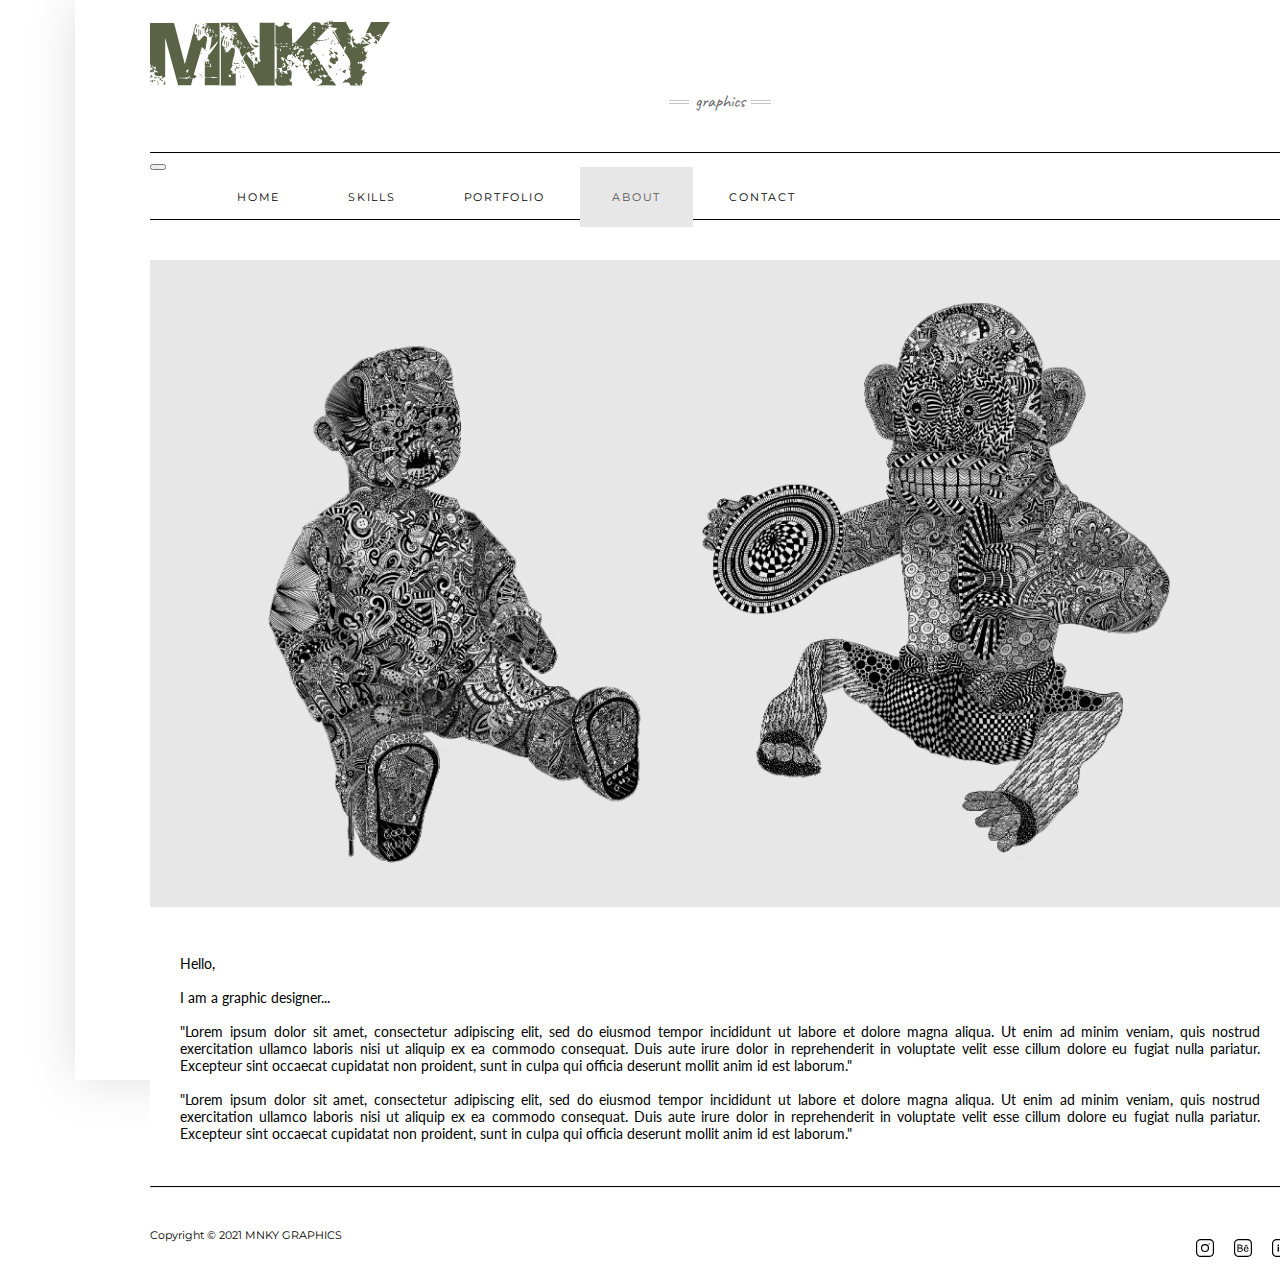
==== about.html @ 51995ade "mnkygraphicsalgus" ====
<!doctype html>
<html lang="en">

<head>
    <!-- Required meta tags -->
    <meta charset="utf-8">
    <meta name="viewport" content="width=device-width, initial-scale=1 shrink-to-fit=no ">
    <!-- Bootstrap CSS -->
    <link href="https://cdn.jsdelivr.net/npm/bootstrap@5.0.0-beta2/dist/css/bootstrap.min.css" rel="stylesheet" integrity="sha384-BmbxuPwQa2lc/FVzBcNJ7UAyJxM6wuqIj61tLrc4wSX0szH/Ev+nYRRuWlolflfl" crossorigin="anonymous">

    <link rel="preconnect" href="https://fonts.gstatic.com ">
    <link href="https://fonts.googleapis.com/css2?family=Caveat&family=Lato&family=Montserrat&family=Open+Sans&display=swap " rel="stylesheet ">
    <link href="styles.css" rel="stylesheet ">
    <title>MNKYgraphics About</title>
</head>

<body>

    <div class="main-wrapper ">
        <div class="container ">

            <!-- Header -->
            <div class="header " role="banner ">
                <div class="logo ">
                    <a href="index.html " class="logo "><img class="d-block mx-auto mb-4 " src="mnky.svg " alt width="240px " height="66px "></a>
                </div>
                <div class="tagline ">
                    <p>GRAPHICS</p>
                </div>
            </div>

            <!--Navbar-->
            <nav class="navbar navbar-expand-lg " role="navigation " aria-label="Main navigation ">
                <button class="navbar-toggler " type="button " data-toggle="collapse " data-target="#navbarsExample10 " aria-controls="navbarsExample10 " aria-expanded="false " aria-label="Toggle navigation ">
            </button>
                <div class="collapse navbar-collapse justify-content-md-center " id="navbarSupportedContent ">
                    <ul class="navbar-nav ">
                        <li class="nav-item ">
                            <a class="nav-link " href="index.html">HOME</a>
                        </li>
                        <li class="nav-item ">
                            <a class="nav-link " href="skills.html">SKILLS</a>
                        </li>
                        <li class="nav-item ">
                            <a class="nav-link " href="portfolio.html">PORTFOLIO</a>
                        </li>
                        <li class="nav-item active ">
                            <a class="nav-link " href="about.html">ABOUT</a>
                        </li>
                        <li class="nav-item ">
                            <a class="nav-link " href="contact.html">CONTACT</a>
                        </li>
                    </ul>
                </div>
            </nav>

            <!--Frontpage picture-->
            <div class="frontpage-banner">
                <div class="col-md-12 ">
                    <embed src="goodguys1.svg " class="responsive " width="1140px ">
                </div>
            </div>

            <!--Text block-->
            <div class="row ">
                <div class="col-md-12 ">
                    <div class=" text-block ">
                        <p class="about-text ">Hello, <br><br>I am a graphic designer... <br><br>"Lorem ipsum dolor sit amet, consectetur adipiscing elit, sed do eiusmod tempor incididunt ut labore et dolore magna aliqua. Ut enim ad minim veniam, quis nostrud exercitation ullamco
                            laboris nisi ut aliquip ex ea commodo consequat. Duis aute irure dolor in reprehenderit in voluptate velit esse cillum dolore eu fugiat nulla pariatur. Excepteur sint occaecat cupidatat non proident, sunt in culpa qui officia
                            deserunt mollit anim id est laborum." <br><br>"Lorem ipsum dolor sit amet, consectetur adipiscing elit, sed do eiusmod tempor incididunt ut labore et dolore magna aliqua. Ut enim ad minim veniam, quis nostrud exercitation ullamco
                            laboris nisi ut aliquip ex ea commodo consequat. Duis aute irure dolor in reprehenderit in voluptate velit esse cillum dolore eu fugiat nulla pariatur. Excepteur sint occaecat cupidatat non proident, sunt in culpa qui officia
                            deserunt mollit anim id est laborum."

                        </p>
                    </div>
                </div>
            </div>

            <!--Line-->
            <hr>

            <!--Footer-->
            <div class="footer " role="contentinfo ">
                <div class="footer-copyright ">Copyright © 2021 <a href="http://mnkygraphics.com " target="_blank " title="by Maria Volkov ">MNKY GRAPHICS</a>
                    <div class="float-right ">

                        <!--My SVG social lincs-->
                        <ul class="social-links ">
                            <!--Instagram-->
                            <li>
                                <a class="social-links__link " href="https://www.instagram.com/mnkygraphics/ " rel="noopener nofollow " target="_blank " title="My instagram ">
                                    <svg xmlns="http://www.w3.org/2000/svg " width="18 " height="18 " viewBox="0 0 80.01 80.01 "><path d="M59.06,80H21.49c-.69,0-3.6-.2-4.19-.29A19.55,19.55,0,0,1,.64,64.52a26.31,26.31,0,0,1-.63-5c0-14,0-25.37.29-41.37C.4,12.89,3.53,7.55,7.71,4.29A21,21,0,0,1,21.12,0H57.67a36.4,36.4,0,0,1,5.22.31A19.25,19.25,0,0,1,75.78,7.79,21.09,21.09,0,0,1,80,21.07V59a23.81,23.81,0,0,1-.65,5.64c-1.93,7.7-6.8,12.62-14.48,14.69A31.65,31.65,0,0,1,59.06,80ZM5.16,40V58.66a23.21,23.21,0,0,0,.17,3,14.48,14.48,0,0,0,6.22,10.55,16.28,16.28,0,0,0,9.61,2.69H58.81a21.8,21.8,0,0,0,2.8-.16A14.52,14.52,0,0,0,72.15,68.5a16.19,16.19,0,0,0,2.7-9.5V21.05a20,20,0,0,0-.16-2.57,14.5,14.5,0,0,0-6.26-10.6A16.39,16.39,0,0,0,58.89,5.2H21.15a20.58,20.58,0,0,0-2.72.16,14.47,14.47,0,0,0-10.6,6.28A16.2,16.2,0,0,0,5.16,21.1Q5.18,30.52,5.16,40Z
                " transform="translate(-0.01 0.01) "/><path d="M39.92,58A18,18,0,1,1,58,40.07,18,18,0,0,1,39.92,58ZM52.78,40A12.77,12.77,0,1,0,40,52.78,12.77,12.77,0,0,0,52.78,40Z " transform="translate(-0.01 0.01) "/><path d="M60.87,21.75a2.61,2.61,0,1,1-2.62-2.61A2.61,2.61,0,0,1,60.87,21.75Z
                " transform="translate(-0.01 0.01) "/></svg></a>
                            </li>
                            <!--Behance-->
                            <li>
                                <a class="social-links__link " href="https://www.behance.net/mnkygraphics " target="_blank " title="My behance page ">
                                    <svg xmlns="http://www.w3.org/2000/svg " width="18 " height="18 " viewBox="0 0 80.01 80.01 "><path d="M59.06,80H21.49c-.69,0-3.6-.2-4.19-.28A19.57,19.57,0,0,1,.64,64.52a26.83,26.83,0,0,1-.63-5c0-14,0-25.33.29-41.32C.4,12.88,3.53,7.55,7.71,4.29A21,21,0,0,1,21.12,0H57.67a37.91,37.91,0,0,1,5.22.32A19.21,19.21,0,0,1,75.78,7.79,21.09,21.09,0,0,1,80,21.07V59a23.81,23.81,0,0,1-.65,5.64c-1.93,7.71-6.8,12.62-14.48,14.69A31.65,31.65,0,0,1,59.06,80ZM5.16,40V58.65a23.21,23.21,0,0,0,.17,3A14.4,14.4,0,0,0,11.55,72.2a16.45,16.45,0,0,0,9.61,2.7H58.82a20.14,20.14,0,0,0,2.8-.17A14.47,14.47,0,0,0,72.16,68.5,16.14,16.14,0,0,0,74.85,59V21a20,20,0,0,0-.16-2.57A14.52,14.52,0,0,0,68.42,7.83a16.46,16.46,0,0,0-9.54-2.68H21.15a20.59,20.59,0,0,0-2.72.17,14.51,14.51,0,0,0-10.6,6.27,16.28,16.28,0,0,0-2.67,9.46Q5.18,30.52,5.16,40Z
                " transform="translate(-0.01 0.02) "/><path d="M15.47,56.53V24.9a2.34,2.34,0,0,1,.45-.07H28.5a10.31,10.31,0,0,1,6.12,1.77A7.5,7.5,0,0,1,34,39.32l-.46.3A22.86,22.86,0,0,1,36.14,41a7.89,7.89,0,0,1,3,8.64c-1,3.91-3.61,6-7.51,6.61a28.13,28.13,0,0,1-4,.31H16.07Zm4.22-3.71h7.46a24.19,24.19,0,0,0,3.18-.16,5.3,5.3,0,0,0,3.89-8.22c-1.14-1.79-3-2.31-4.91-2.39-3-.11-6-.1-9-.14h-.66Zm0-14.67h6.44A35.2,35.2,0,0,0,29.69,38a4.29,4.29,0,0,0,3.89-3.2c.76-3.24-1-5.81-4.32-6-3.13-.17-6.28-.12-9.43-.16l-.16.09Z
                " transform="translate(-0.01 0.02) "/><path d="M64.63,46.06H47.46c.14,2.74.86,5.17,3.21,6.7a6.31,6.31,0,0,0,7.07.17,5.86,5.86,0,0,0,2.39-3.1.8.8,0,0,1,.95-.62l.1,0c1,.16,2.1.28,3.23.43a9.5,9.5,0,0,1-3.53,5.49c-3.64,2.75-10.84,2.65-14.31-1a10.75,10.75,0,0,1-2.87-5.69,17,17,0,0,1,.45-8.41,10,10,0,0,1,10.19-7,10,10,0,0,1,10,9.22C64.53,43.52,64.55,44.76,64.63,46.06ZM60.42,42.8c-.22-4-2.91-6.73-6.49-6.54a6.44,6.44,0,0,0-6.2,6.54Z
                " transform="translate(-0.01 0.02) "/><path d="M60.46,30.83h-13V27.72h13Z " transform="translate(-0.01 0.02) "/></svg></a>
                            </li>
                            <!--Linkedin-->
                            <li>
                                <a class="social-links__link " href="https://www.linkedin.com/in/maria-volkov/ " target="_blank " title="My professional network ">
                                    <svg xmlns="http://www.w3.org/2000/svg " width="18 " height="18 " viewBox="0 0 80.01 80.01 "><path d="M59.06,80H21.49c-.69,0-3.6-.2-4.19-.28A19.57,19.57,0,0,1,.64,64.52a26.83,26.83,0,0,1-.63-5c0-14,0-25.33.29-41.32C.4,12.88,3.53,7.55,7.71,4.29A21,21,0,0,1,21.12,0H57.67a37.91,37.91,0,0,1,5.22.32A19.21,19.21,0,0,1,75.78,7.79,21.09,21.09,0,0,1,80,21.07V59a23.81,23.81,0,0,1-.65,5.64c-1.93,7.71-6.8,12.62-14.48,14.69A31.65,31.65,0,0,1,59.06,80ZM5.16,40V58.65a23.21,23.21,0,0,0,.17,3A14.4,14.4,0,0,0,11.55,72.2a16.45,16.45,0,0,0,9.61,2.7H58.82a20.14,20.14,0,0,0,2.8-.17A14.47,14.47,0,0,0,72.16,68.5,16.14,16.14,0,0,0,74.85,59V21a20,20,0,0,0-.16-2.57A14.52,14.52,0,0,0,68.42,7.83a16.46,16.46,0,0,0-9.54-2.68H21.15a20.59,20.59,0,0,0-2.72.17,14.51,14.51,0,0,0-10.6,6.27,16.28,16.28,0,0,0-2.67,9.46Q5.18,30.52,5.16,40Z
                " transform="translate(-0.01 0.02) "/><path d="M55.85,55.92H49.37V44.86a13.39,13.39,0,0,0-.18-2,3.2,3.2,0,0,0-3.43-3,3.78,3.78,0,0,0-.57.1A3.55,3.55,0,0,0,42,43.2a13.43,13.43,0,0,0-.21,2.28V55.91H35.39V34.71h6.35v2.81c.3-.39.5-.7.75-1a6.92,6.92,0,0,1,4.78-2.21A9.62,9.62,0,0,1,52,35a5.85,5.85,0,0,1,3.35,4.38,19.56,19.56,0,0,1,.47,3.82c.06,4.13,0,8.27,0,12.41A.93.93,0,0,1,55.85,55.92Z
                " transform="translate(-0.01 0.02) "/><path d="M24.67,34.71H31.2V55.92H24.67Z " transform="translate(-0.01 0.02) "/><path d="M31.88,28a3.86,3.86,0,1,1-3.83-3.89h0A3.87,3.87,0,0,1,31.88,28Z " transform="translate(-0.01 0.02) "/></svg></a>
                            </li>
                        </ul>
                    </div>
                </div>
            </div>
        </div>
    </div>

    <!-- Popper and Bootstrap JS -->
    <script src="https://cdn.jsdelivr.net/npm/@popperjs/core@2.6.0/dist/umd/popper.min.js " integrity="sha384-KsvD1yqQ1/1+IA7gi3P0tyJcT3vR+NdBTt13hSJ2lnve8agRGXTTyNaBYmCR/Nwi " crossorigin="anonymous "></script>
    <script src="https://cdn.jsdelivr.net/npm/bootstrap@5.0.0-beta2/dist/js/bootstrap.min.js " integrity="sha384-nsg8ua9HAw1y0W1btsyWgBklPnCUAFLuTMS2G72MMONqmOymq585AcH49TLBQObG " crossorigin="anonymous "></script>

</body>

</html>
---- styles.css ----
/* MAIN BACKGROUND */

.body {
    font-family: 'Lato', sans-serif;
    color: #545454;
    font-size: 14px;
}

@media (min-width: 1360px) {
    .main-wrapper {
        width: 1290px;
    }
}

@media (min-width: 992px) {
    .main-wrapper {
        width: 1040px;
    }
}

@media (min-width: 768px) {
    .main-wrapper {
        width: 820px;
    }
}

@media (min-width: 1200px) {
    .container {
        width: 1170px;
    }
}

@media (min-width: 992px) {
    .container {
        width: 970px;
    }
}

@media (min-width: 768px) {
    .container {
        width: 750px;
    }
}

div {
    display: block;
}


/* Background */

.main-wrapper {
    position: absolute;
    vertical-align: center;
    width: 1290px;
    height: 1080px;
    left: 75px;
    top: 0px;
    bottom: 0px;
    background: #ffffff;
    box-shadow: 0 0 50px rgb(0 0 0 / 13%);
}

.container {
    position: absolute;
    padding-left: 0;
    padding-right: 0;
    width: 1140px;
    height: 1080px;
    left: 75px;
    top: 0px;
    bottom: 0px;
    background: #ffffff
}

.container-fluid {
    background-color: #e7e7e7;
}


/* Row and col */

.row {
    padding-right: 0;
    padding-left: 0;
}

.col-md-4,
.col-md-5,
.col-md-6,
.col-md-7,
.col-md-12 {
    padding-right: 0;
    padding-left: 0;
}

.col-md-3 {
    background: #ffffff;
}

.col-md-12 {
    background: #ffffff;
}


/* Header*/

 ::before {
    box-sizing: border-box;
}

 ::after {
    box-sizing: border-box;
}

.header {
    padding-top: 20px;
    padding-bottom: 0px;
    padding-right: 0px;
    padding-left: 0px;
    display: block;
    margin-bottom: 40px;
}

.logo {
    vertical-align: middle;
}

.tagline {
    text-align: center;
}

.tagline p:before {
    position: absolute;
    content: "";
    left: 0;
    top: 50%;
    margin-top: -1px;
    width: 20px;
    height: 4px;
    border-top: 1px solid #c4c4c4;
    border-bottom: 1px solid #c4c4c4;
}

.tagline p {
    color: #646464;
    font-family: 'Caveat', cursive;
    font-size: 18px;
    text-transform: lowercase;
    display: inline-block;
    margin-top: 0px;
    margin-right: 0px;
    margin-bottom: 0px;
    margin-left: 0px;
    position: relative;
    padding-top: 0px;
    padding-right: 26px;
    padding-bottom: 0px;
    padding-left: 26px;
}

.tagline p:after {
    position: absolute;
    content: "";
    right: 0;
    top: 50%;
    margin-top: -1px;
    width: 20px;
    height: 4px;
    border-top: 1px solid #c4c4c4;
    border-bottom: 1px solid #c4c4c4;
}


/* Navbar */

.navbar {
    margin: 0;
    border: 0;
    height: 68px;
    border-top: 1px solid #000;
    border-bottom: 1px solid #000;
    background: transparent;
    box-sizing: border-box;
    margin-bottom: 40px;
}

.button {
    cursor: pointer;
}

.navbar-expand-lg .navbar-nav .nav-link {
    padding-right: 2rem;
    padding-left: 2rem;
}

.navbar-collapse {
    padding-right: 15px;
    padding-left: 15px;
}

.navbar-nav>.active>a {
    color: #555;
    background-color: #e7e7e7;
}

.navbar-nav>li {
    display: inline-block;
    float: none;
}

.navbar-nav>li>a {
    color: #000;
    font-size: 11px;
    padding-top: 23px;
    padding-bottom: 23px;
    padding-left: 27px;
    padding-right: 27px;
    letter-spacing: 0.16em;
    font-family: 'Montserrat', sans-serif;
    text-transform: uppercase;
    font-weight: 400;
    line-height: 20px;
}


/* Skills blocks */

.card-body {
    height: 270px;
}

.card-body>h1 {
    padding-top: 23px;
    padding-bottom: 23px;
    color: #5C6244;
    text-align: center;
    font-size: 24px;
    letter-spacing: 0.16em;
    font-family: 'Lato', sans-serif;
    text-transform: uppercase;
    font-weight: 700;
}

.card-body>p {
    padding-left: 15px;
    padding-right: 15px;
    color: #000000;
    text-align: justify;
    font-size: 14px;
    font-family: 'Lato', sans-serif;
    font-weight: 400;
}

hr {
    border-top-color: #000;
    margin-top: 20px;
    margin-bottom: 20px;
    box-sizing: content-box;
    height: 0;
    margin-block-start: 0.6em;
    margin-block-end: 0.6em;
    overflow: hidden;
    border-width: 1px;
}


/* Copyright 2019-2021 MNKY GRAPHICS*/

.footer {
    bottom: 0;
    padding-top: 30px;
    padding-right: 0px;
    padding-bottom: 30px;
    padding-left: 0px;
}

.footer-copyright {
    text-align: left;
    color: #000;
    font-size: 11px;
    font-family: 'Montserrat', sans-serif;
    font-weight: 400;
}

a {
    color: #000;
    text-decoration: none;
    text-decoration-line: none;
    text-decoration-style: initial;
}


/* Social media links*/

.float-right {
    float: right!important;
    bottom: 0;
}

.social-links {
    list-style-type: none;
    display: flex;
    bottom: 0;
    padding-top: 0px;
    padding-right: 0px;
    padding-bottom: 0px;
    padding-left: 0px;
}

.social-links>li {
    padding-left: 20px;
}


/* Social media icons on a Contact page*/

.social-icons {
    padding-left: 0;
    list-style-type: none;
    display: flex;
    flex-wrap: nowrap;
}

.social-icons>li {
    padding-left: 30px;
    padding-right: 30px;
    padding-top: 30px;
    padding-bottom: 50px;
}


/* Text About-Contact*/

.about-text {
    color: #000000;
    font-size: 14px;
    font-family: 'Lato', sans-serif;
    text-align: justify;
    padding-left: 30px;
    padding-right: 30px;
    padding-top: 30px;
    padding-bottom: 30px;
}

.text-block {
    background-color: #ffffff;
}

.contact-text {
    color: #000000;
    font-size: 13px;
    font-family: 'Lato', sans-serif;
    padding-top: 120px;
    padding-left: 30px;
}
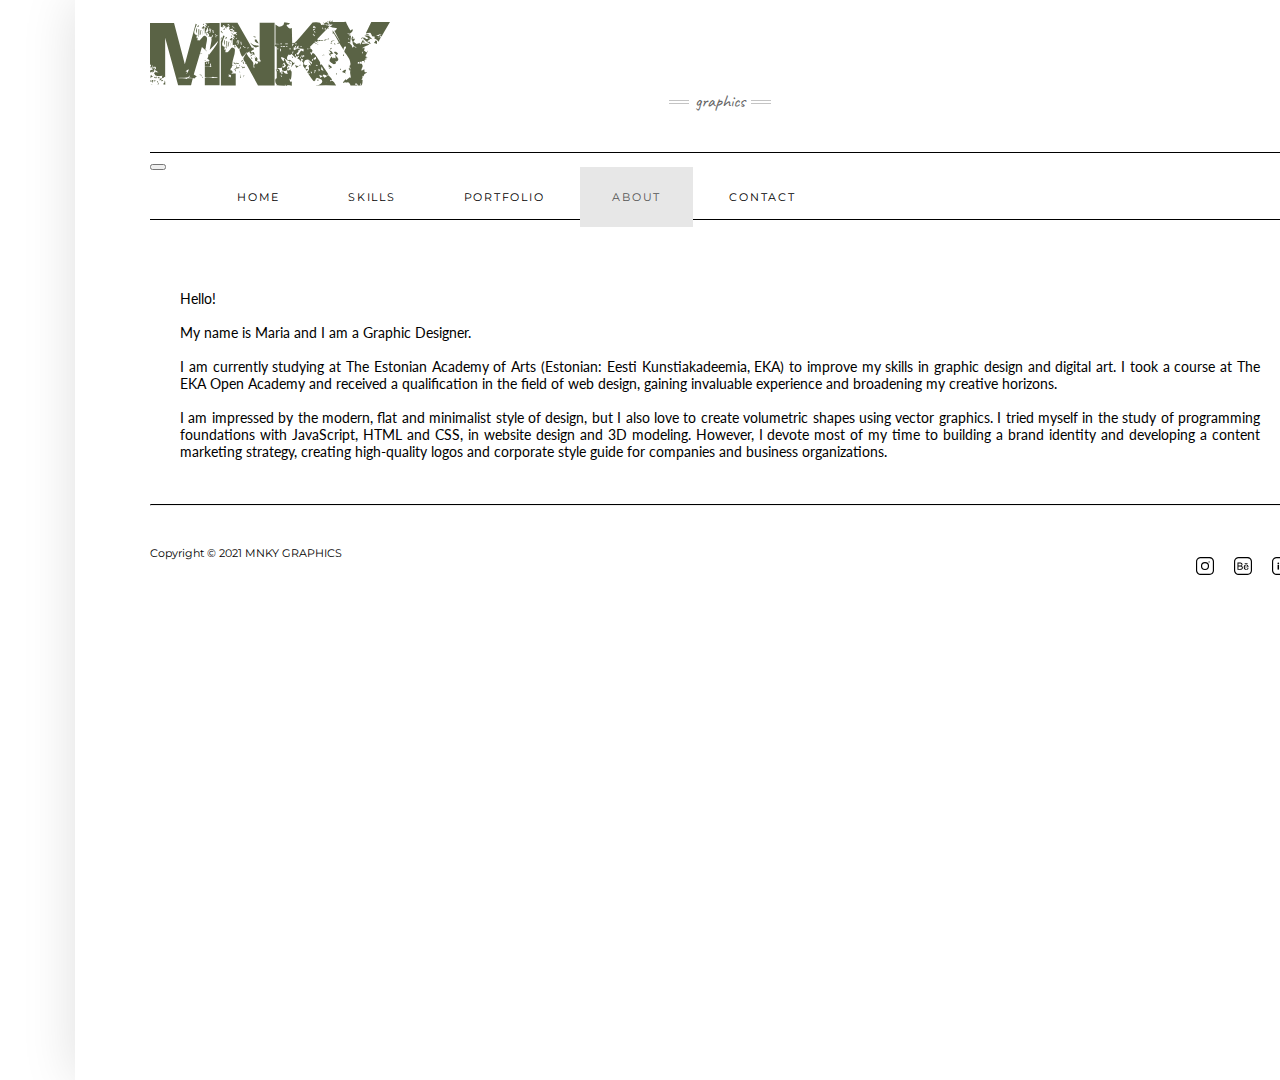
==== commit e777d5b0: "Update about.html" ====
--- a/about.html
+++ b/about.html
@@ -30,9 +30,9 @@
             </div>
 
             <!--Navbar-->
-            <nav class="navbar navbar-expand-lg " role="navigation " aria-label="Main navigation ">
-                <button class="navbar-toggler " type="button " data-toggle="collapse " data-target="#navbarsExample10 " aria-controls="navbarsExample10 " aria-expanded="false " aria-label="Toggle navigation ">
-            </button>
+            <nav class="navbar navbar-expand-lg navbar-light" role="navigation " aria-label="Main navigation ">
+                <button class="navbar-toggler " type="button " data-toggle="collapse " data-target="#navbarSupportedContent " aria-controls="navbarsExample10 " aria-expanded="false " aria-label="Toggle navigation ">
+                    <span class="navbar-toggler-icon"></span></button>
                 <div class="collapse navbar-collapse justify-content-md-center " id="navbarSupportedContent ">
                     <ul class="navbar-nav ">
                         <li class="nav-item ">
@@ -54,23 +54,14 @@
                 </div>
             </nav>
 
-            <!--Frontpage picture-->
-            <div class="frontpage-banner">
-                <div class="col-md-12 ">
-                    <embed src="goodguys1.svg " class="responsive " width="1140px ">
-                </div>
-            </div>
-
             <!--Text block-->
-            <div class="row ">
-                <div class="col-md-12 ">
+            <div class="row about-bg justify-content-center">
+                <div class="col-md-8 ">
                     <div class=" text-block ">
-                        <p class="about-text ">Hello, <br><br>I am a graphic designer... <br><br>"Lorem ipsum dolor sit amet, consectetur adipiscing elit, sed do eiusmod tempor incididunt ut labore et dolore magna aliqua. Ut enim ad minim veniam, quis nostrud exercitation ullamco
-                            laboris nisi ut aliquip ex ea commodo consequat. Duis aute irure dolor in reprehenderit in voluptate velit esse cillum dolore eu fugiat nulla pariatur. Excepteur sint occaecat cupidatat non proident, sunt in culpa qui officia
-                            deserunt mollit anim id est laborum." <br><br>"Lorem ipsum dolor sit amet, consectetur adipiscing elit, sed do eiusmod tempor incididunt ut labore et dolore magna aliqua. Ut enim ad minim veniam, quis nostrud exercitation ullamco
-                            laboris nisi ut aliquip ex ea commodo consequat. Duis aute irure dolor in reprehenderit in voluptate velit esse cillum dolore eu fugiat nulla pariatur. Excepteur sint occaecat cupidatat non proident, sunt in culpa qui officia
-                            deserunt mollit anim id est laborum."
-
+                        <p class="about-text ">Hello! <br><br>My name is Maria and I am a Graphic Designer. <br><br>I am currently studying at The Estonian Academy of Arts (Estonian: Eesti Kunstiakadeemia, EKA) to improve my skills in graphic design and digital art. I took
+                            a course at The EKA Open Academy and received a qualification in the field of web design, gaining invaluable experience and broadening my creative horizons.<br><br>I am impressed by the modern, flat and minimalist style of
+                            design, but I also love to create volumetric shapes using vector graphics. I tried myself in the study of programming foundations with JavaScript, HTML and CSS, in website design and 3D modeling. However, I devote most of my
+                            time to building a brand identity and developing a content marketing strategy, creating high-quality logos and corporate style guide for companies and business organizations.
                         </p>
                     </div>
                 </div>
@@ -121,4 +112,4 @@
 
 </body>
 
-</html>+</html>
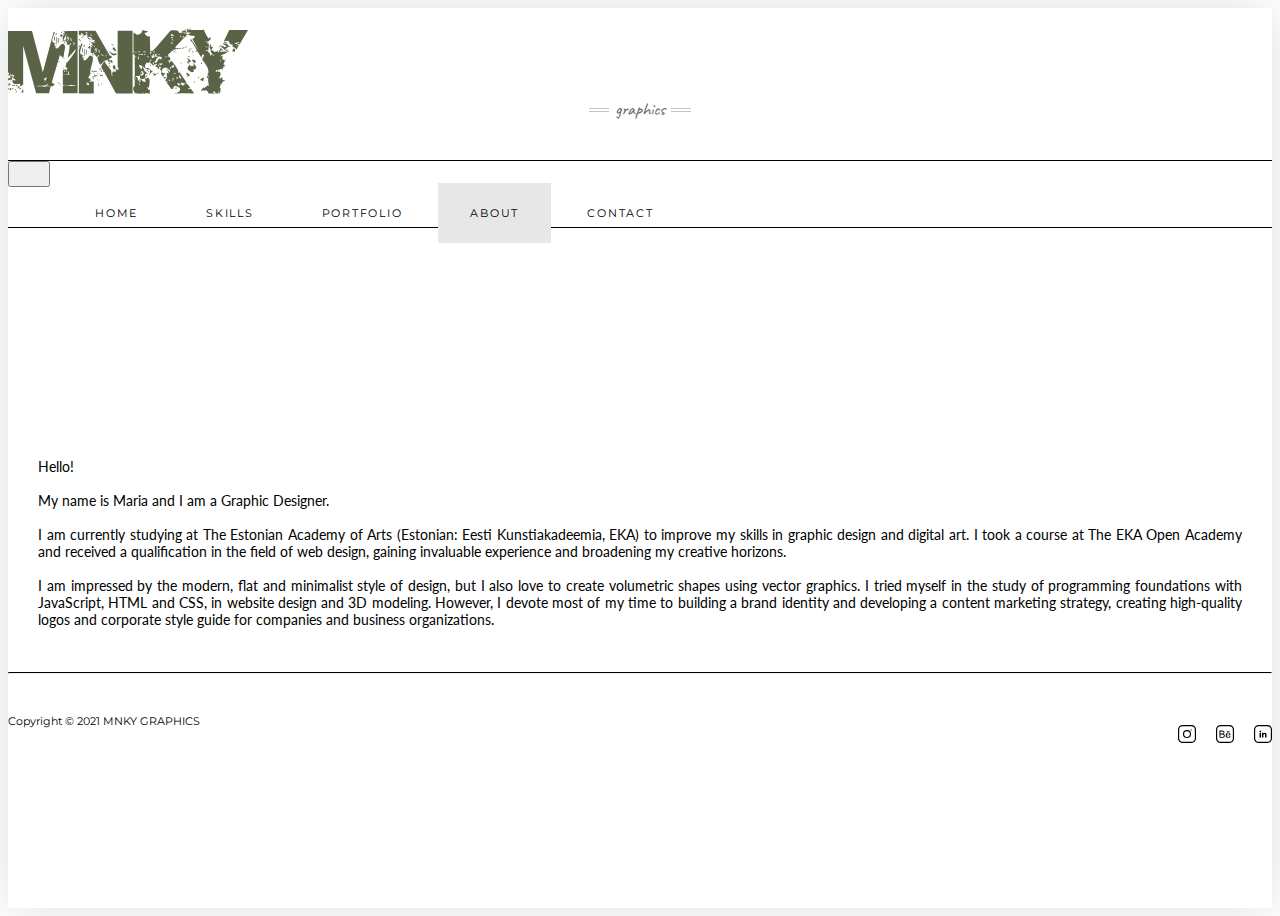
==== commit c877f438: "Update about.html" ====
--- a/about.html
+++ b/about.html
@@ -30,27 +30,31 @@
             </div>
 
             <!--Navbar-->
-            <nav class="navbar navbar-expand-lg navbar-light" role="navigation " aria-label="Main navigation ">
-                <button class="navbar-toggler " type="button " data-toggle="collapse " data-target="#navbarSupportedContent " aria-controls="navbarsExample10 " aria-expanded="false " aria-label="Toggle navigation ">
-                    <span class="navbar-toggler-icon"></span></button>
-                <div class="collapse navbar-collapse justify-content-md-center " id="navbarSupportedContent ">
-                    <ul class="navbar-nav ">
-                        <li class="nav-item ">
-                            <a class="nav-link " href="index.html">HOME</a>
-                        </li>
-                        <li class="nav-item ">
-                            <a class="nav-link " href="skills.html">SKILLS</a>
-                        </li>
-                        <li class="nav-item ">
-                            <a class="nav-link " href="portfolio.html">PORTFOLIO</a>
-                        </li>
-                        <li class="nav-item active ">
-                            <a class="nav-link " href="about.html">ABOUT</a>
-                        </li>
-                        <li class="nav-item ">
-                            <a class="nav-link " href="contact.html">CONTACT</a>
-                        </li>
-                    </ul>
+            <nav class="navbar navbar-expand-lg navbar-light bg-light" aria-label="navbarssupport">
+                <div class="container-fluid">
+                    <button class="navbar-toggler collapsed" type="button" data-bs-toggle="collapse" data-bs-target="#navbarssupport" aria-controls="navbarssupport" aria-expanded="false" aria-label="Toggle navigation">
+                    <span class="navbar-toggler-icon"></span>
+                  </button>
+
+                    <div class="navbar-collapse justify-content-md-center collapse" id="navbarssupport">
+                        <ul class="navbar-nav">
+                            <li class="nav-item">
+                                <a class="nav-link " href="index.html">HOME</a>
+                            </li>
+                            <li class="nav-item ">
+                                <a class="nav-link " href="skills.html">SKILLS</a>
+                            </li>
+                            <li class="nav-item ">
+                                <a class="nav-link " href="portfolio.html">PORTFOLIO</a>
+                            </li>
+                            <li class="nav-item active">
+                                <a class="nav-link " href="about.html">ABOUT</a>
+                            </li>
+                            <li class="nav-item ">
+                                <a class="nav-link " href="contact.html">CONTACT</a>
+                            </li>
+                        </ul>
+                    </div>
                 </div>
             </nav>
 
--- a/styles.css
+++ b/styles.css
@@ -1,105 +1,24 @@
-/* MAIN BACKGROUND */
-
 .body {
     font-family: 'Lato', sans-serif;
     color: #545454;
     font-size: 14px;
 }
 
-@media (min-width: 1360px) {
-    .main-wrapper {
-        width: 1290px;
-    }
-}
-
-@media (min-width: 992px) {
-    .main-wrapper {
-        width: 1040px;
-    }
-}
-
-@media (min-width: 768px) {
-    .main-wrapper {
-        width: 820px;
-    }
-}
-
-@media (min-width: 1200px) {
-    .container {
-        width: 1170px;
-    }
-}
-
-@media (min-width: 992px) {
-    .container {
-        width: 970px;
-    }
-}
-
-@media (min-width: 768px) {
-    .container {
-        width: 750px;
-    }
-}
-
-div {
-    display: block;
-}
-
 
 /* Background */
 
 .main-wrapper {
-    position: absolute;
-    vertical-align: center;
-    width: 1290px;
-    height: 1080px;
-    left: 75px;
-    top: 0px;
-    bottom: 0px;
+    background: #ffffff;
+}
+
+.container {
     background: #ffffff;
     box-shadow: 0 0 50px rgb(0 0 0 / 13%);
-}
-
-.container {
-    position: absolute;
-    padding-left: 0;
-    padding-right: 0;
-    width: 1140px;
-    height: 1080px;
-    left: 75px;
-    top: 0px;
-    bottom: 0px;
-    background: #ffffff
-}
-
-.container-fluid {
+    min-height: 100vh;
+}
+
+.content-bg {
     background-color: #e7e7e7;
-}
-
-
-/* Row and col */
-
-.row {
-    padding-right: 0;
-    padding-left: 0;
-}
-
-.col-md-4,
-.col-md-5,
-.col-md-6,
-.col-md-7,
-.col-md-12 {
-    padding-right: 0;
-    padding-left: 0;
-}
-
-.col-md-3 {
-    background: #ffffff;
-}
-
-.col-md-12 {
-    background: #ffffff;
 }
 
 
@@ -189,6 +108,16 @@
     cursor: pointer;
 }
 
+.navbar-toggler-icon {
+    padding: .75rem .75rem;
+    font-size: 1.25rem;
+    line-height: 1;
+    color: #000000;
+    border: 1px solid transparent;
+    border-radius: .25rem;
+    transition: box-shadow .15s ease-in-out;
+}
+
 .navbar-expand-lg .navbar-nav .nav-link {
     padding-right: 2rem;
     padding-left: 2rem;
@@ -207,6 +136,10 @@
 .navbar-nav>li {
     display: inline-block;
     float: none;
+}
+
+.navbar-light .navbar-nav .nav-link {
+    color: #000;
 }
 
 .navbar-nav>li>a {
@@ -226,13 +159,9 @@
 
 /* Skills blocks */
 
-.card-body {
-    height: 270px;
-}
-
 .card-body>h1 {
     padding-top: 23px;
-    padding-bottom: 23px;
+    padding-bottom: 40px;
     color: #5C6244;
     text-align: center;
     font-size: 24px;
@@ -250,6 +179,7 @@
     font-size: 14px;
     font-family: 'Lato', sans-serif;
     font-weight: 400;
+    padding-bottom: 60px;
 }
 
 hr {
@@ -345,12 +275,18 @@
 
 .text-block {
     background-color: #ffffff;
+    margin-top: 200px;
 }
 
 .contact-text {
     color: #000000;
-    font-size: 13px;
+    font-size: 14px;
     font-family: 'Lato', sans-serif;
     padding-top: 120px;
     padding-left: 30px;
-}+}
+
+.about-bg {
+    background: url(Portfolio/mnkycitymural.png) no-repeat center;
+    background-size: cover;
+}
